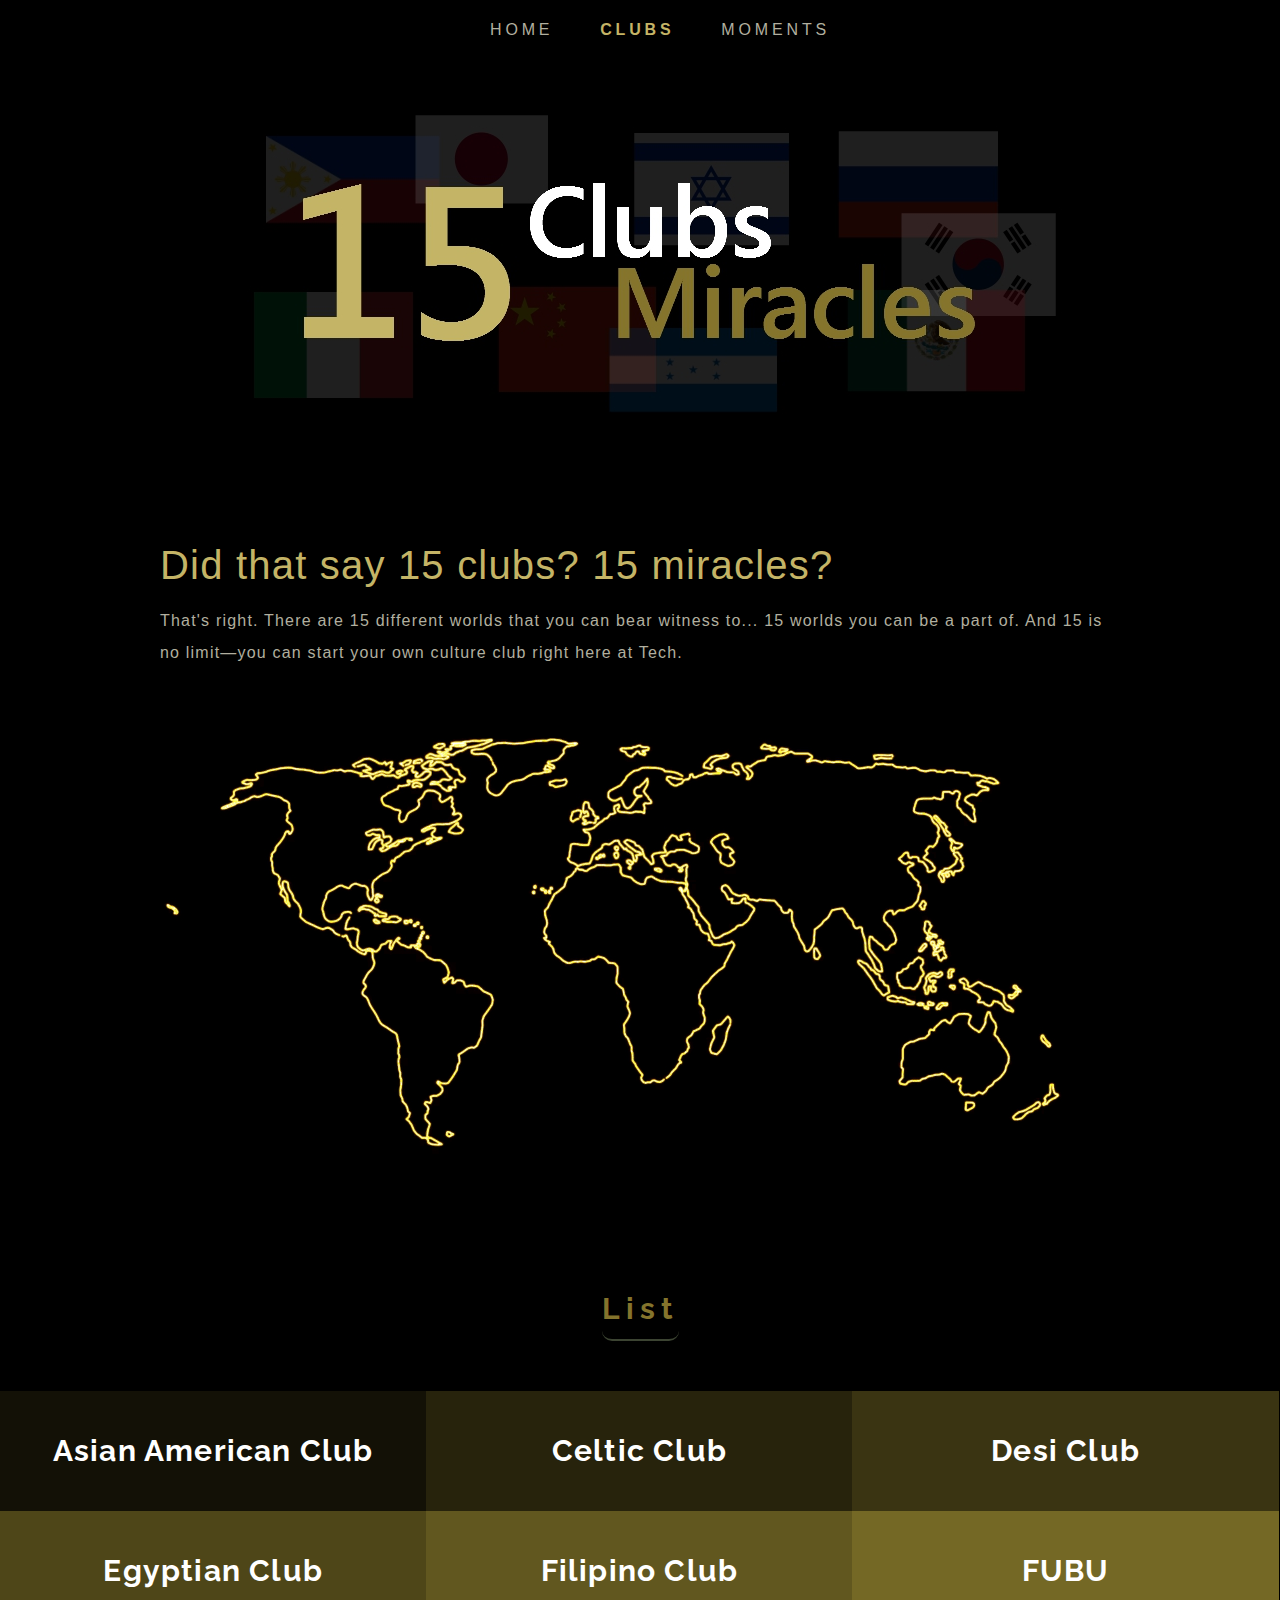
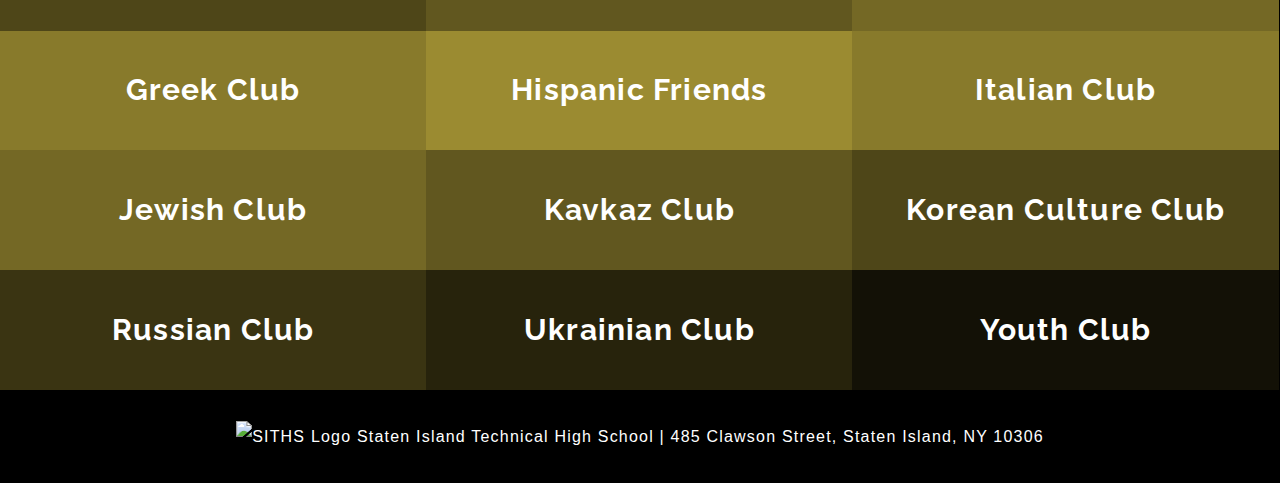
==== clubs.html @ 0607d9da "Initial commit" ====
<!DOCTYPE html>

<html>

  <head>
    <meta charset="utf-8">
    <meta name="description" content="Multicultural is a well-known collection of performances of various culture clubs at Staten Island Technical High School.">
    <meta name="viewport" content="width=device-width, initial-scale=1.0">
    <meta name="author" content="Alvin Xiao">
    <title>Multicultural Clubs</title>
    <link rel="stylesheet" href="./css/style.css">
    <link href='https://fonts.googleapis.com/css?family=Verdana|Raleway|Oswald' rel='stylesheet'>
    <link rel="icon" href="img\favicon.ico">
  </head>


  <body>
    <header>
      <div class="container">
        <nav>
          <ul>
            <li><a href="index.html">Home</a></li>
            <li><a href="clubs.html"><span class="current">Clubs</span></a></li>
            <li><a href="moments.html">Moments</a></li>
          </ul>
        </nav>
      </div>
    </header>

    <section>
      <div class="container">
        <img src="img\clubsimg.jpg" alt="15 Clubs. 15 Miracles." class="clubs-centerimg">
      </div>
    </section>

    <section>
      <div class="container">
        <p id="clubs-headline">
          Did that say 15 clubs? 15 miracles?
        </p>
        <p id="clubs-text">
          That's right. There are 15 different worlds that you can bear witness to... 15 worlds you can be a part of.
          And 15 is no limit—you can start your own culture club right here at Tech.
        </p>
      </div>
    </section>

    <section>
      <div class="container">
        <img src="img\worldimg.jpg" alt="People"  class="clubs-centerimg" id="clubs-worldimg">
      </div>
    </section>

    <section>
      <div class="container">
        <h1 class="subtitle" id="clubs-padding">List</h1>
      </div>
    </section>

    <section>
      <div id="clubs-aac" class="clubs-list">
        <h2>Asian American Club</h2>
      </div>
      <div id="clubs-celtic" class="clubs-list">
        <h2>Celtic Club</h2>
      </div>
      <div id="clubs-desi" class="clubs-list">
        <h2>Desi Club</h2>
      </div>
      <div id="clubs-egyptian" class="clubs-list">
        <h2>Egyptian Club</h2>
      </div>
      <div id="clubs-filipino" class="clubs-list">
        <h2>Filipino Club</h2>
      </div>
      <div id="clubs-fubu" class="clubs-list">
        <h2>FUBU</h2>
      </div>
      <div id="clubs-greek" class="clubs-list">
        <h2>Greek Club</h2>
      </div>
      <div id="clubs-hispanic" class="clubs-list">
        <h2>Hispanic Friends</h2>
      </div>
      <div id="clubs-italian" class="clubs-list">
        <h2>Italian Club</h2>
      </div>
      <div id="clubs-jewish" class="clubs-list">
        <h2>Jewish Club</h2>
      </div>
      <div id="clubs-kavkaz" class="clubs-list">
        <h2>Kavkaz Club</h2>
      </div>
      <div id="clubs-korean" class="clubs-list">
        <h2>Korean Culture Club</h2>
      </div>
      <div id="clubs-russian" class="clubs-list">
        <h2>Russian Club</h2>
      </div>
      <div id="clubs-ukrainian" class="clubs-list">
        <h2>Ukrainian Club</h2>
      </div>
      <div id="clubs-youth" class="clubs-list">
        <h2>Youth Club</h2>
      </div>
    </section>

    <footer>
      <div class="container">
        <a href="http://www.siths.org" target="_blank"><img src="http://www.siths.org/pics/header_logo.png" alt="SITHS Logo"></a>
        <span><a href="http://www.siths.org" target="_blank">Staten Island Technical High School</a> | 485 Clawson Street, Staten Island, NY 10306</span>
      </div>
    </footer>

  </body>

</html>
---- css/style.css ----
body{
  font-size: 100%;
  font-family: 'Verdana', sans-serif;
  color: #b1af9f;
  line-height: 2;
  margin: 0;
  padding: 0;
  background-color: #000;
  box-sizing: border-box;
  letter-spacing: 1.2px
}

.container{
  width: 75%;
  margin:auto;
  padding: inherit;
}

header{
  font-size: 12px;
  font-family: 'Raleway', sans-serif;
  letter-spacing: 0.3vw;
  text-align: center;
  line-height: 1;
  padding-top: 5px;
}

header a{
  color: #b1af9f;
  font-size: 16px;
  font-family: sans-serif;
  text-decoration: none;
  text-transform: uppercase;
}

header li{
  float:3px;
  display: inline;
  padding: 0 20px 0 20px
}

.current{
  font-weight: bold;
  color: #c4b466
}

header a:hover{
  font-weight: bold;
  color: #c4b466
}

#home-showcase{
  font-size: 12px;
  font-family: 'Raleway', sans-serif;
  letter-spacing: 0.3vw;
  text-align: center;
  line-height: 1;
  padding-top: 10px;
  padding-bottom: 10px;
  background-image: url('../img/backgroundimg.jpg');
  background-repeat: no-repeat;
  background-size: cover;
  background-position: center;
  height: 100%
}

#home-showcase h1{
  color: #fff;
  font-size: 6vw;
  letter-spacing: 2.5vw;
  padding-top: 1.75em
}

#home-showcase h2{
  font-size: 2vw;
  padding-bottom: 5em;
  color: #c4b466
}

#home-headline{
  color: #c4b466;
  font-family: 'Oswald', sans-serif;
  font-size: 40px;
  padding: 40px 0 0 5vw;
}

#home-closingline{
  color: #c4b466;
  font-family: 'Oswald', sans-serif;
  font-size: 40px;
  padding: 0 10vw 0 0;
  text-align: right;
}

.subtitle{
  color:#84742c;
  font-size: 30px;
  font-family: 'Raleway', sans-serif;
  letter-spacing: 6px;
  text-align: center;
  display: table;
  margin: auto;
  border-bottom: #3c4432 solid 2px;
  border-radius: 10px;
  clear: both;
  padding-top: 60px
}

#home-boxes{
  margin-top: 20px;
  padding-top: 30px
}

.box{
  font-size: 15px;
  float: left;
  width: 30%;
  text-align: center;
  padding: 0 15px 0 15px;
}

@media screen and (max-width: 1204px){
  .box{
    width: 100%
  }
}

h4{
  color:#c4b466
}

footer{
  color: #fff;
  clear: both;
  padding: 15px 0
}

footer div{
  text-align: center;
}

footer a img{
  vertical-align: middle;
}

footer span{
  vertical-align: middle;
}

footer a{
  color: #fff;
  text-decoration: none;
}

footer a:hover{
  text-decoration: underline;
  color: #c4b466
}

.clubs-centerimg{
  display: block;
  margin-left: auto;
  margin-right: auto;
  padding-top: 60px;
  max-width: 100%;
  height: auto;
}

#clubs-headline{
  color: #c4b466;
  font-size: 40px;
  margin-bottom: 0;
  margin-top: 100px
}

#clubs-text{
  margin-top: 0;
  margin-bottom: 0
}

#clubs-worldimg{
  padding: 5px 0
}

#clubs-padding{
  margin-bottom: 50px
}

.clubs-list{
  color: #fff;
  font-family: 'Raleway', sans-serif;
  font-size: 20px;
  padding: 5px 0;
  text-align: center;
  width: 33.3%;
  display: inline;
  float: left;
}

#clubs-aac, #clubs-youth{
  background-color: #131106;
}
#clubs-celtic, #clubs-ukrainian{
  background-color: #27230c;
}
#clubs-desi, #clubs-russian{
  background-color: #3a3412;
}
#clubs-egyptian, #clubs-korean{
  background-color: #4e4618;
}
#clubs-filipino, #clubs-kavkaz{
  background-color: #61571f;
}
#clubs-fubu, #clubs-jewish{
  background-color: #746825;
}
#clubs-greek, #clubs-italian{
  background-color: #887a2b;
}
#clubs-hispanic{
  background-color: #9b8b31;
}

@media screen and (max-width: 980px){
  .clubs-list{
    width: 50%
  }
}

@media screen and (max-width: 660px){
  .clubs-list{
    width: 100%
  }
}

#moments-headline{
  font-size: 150px;
  font-family: 'Oswald', sans-serif;
  color: #c4b466;
  text-align: center;
  padding: 100px 0 0 0;
  margin: 0;
  letter-spacing: 15px;
  line-height: 1;
}

#moments-closingline{
  font-size: 60px;
  font-family: 'Raleway', sans-serif;
  color: #fff;
  text-align: center;
  padding: 0;
  margin: 0;
  line-height: 1;
  text-shadow: 4px 4px 6px #c4b466;
}

.container2{
  width: 100%;
  margin: auto;
  padding: inherit;
}

.img-box{
  width: 50%;
  height: auto;
  float: left;
}

@media screen and (max-width: 820px){
  .img-box{
    width: 100%;
    float: none;
  }
}

@media screen and (max-width: 450px){
  .img-box{
    width: 100%;
    float: none;
  }
}
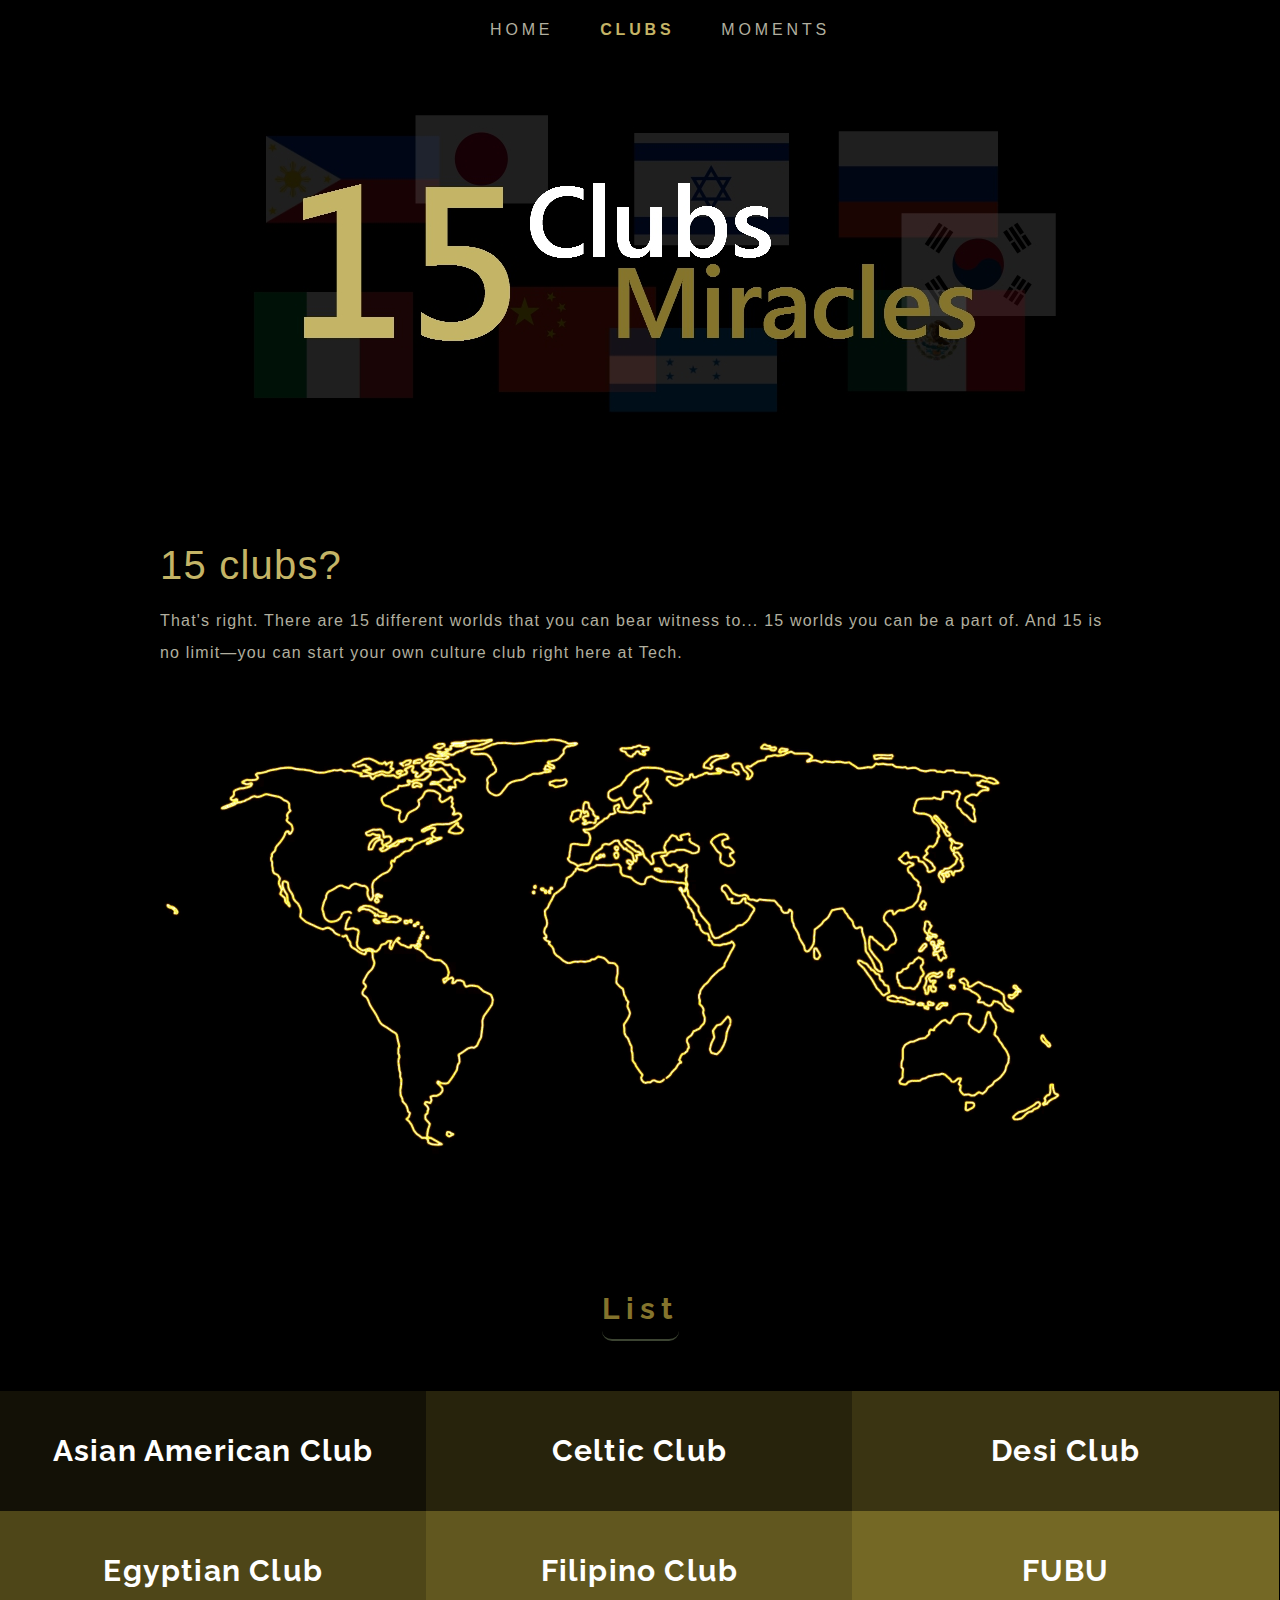
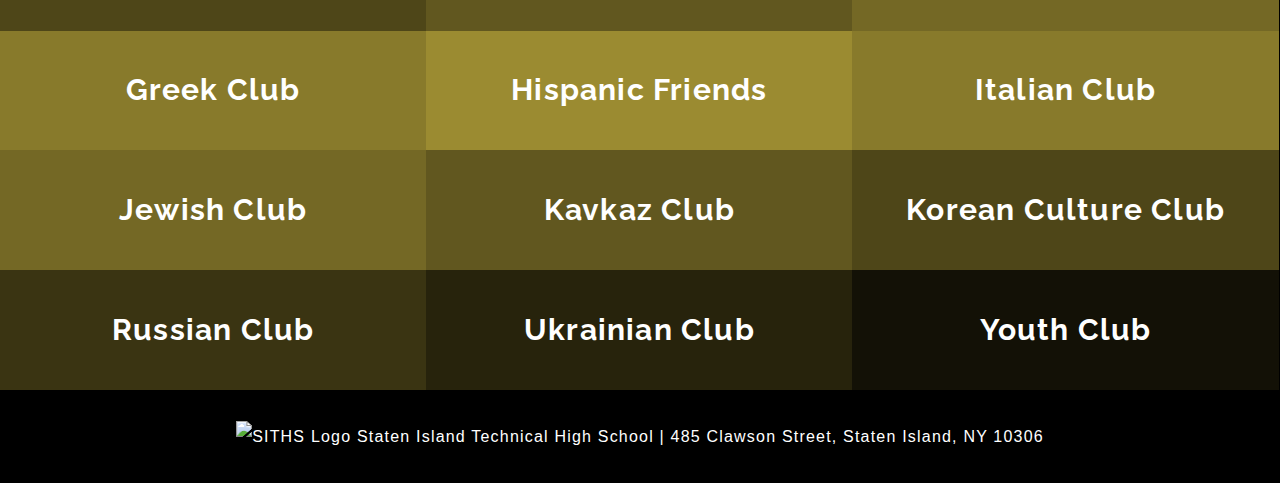
==== commit 6c526d00: "Update clubs.html" ====
--- a/clubs.html
+++ b/clubs.html
@@ -9,7 +9,9 @@
     <meta name="author" content="Alvin Xiao">
     <title>Multicultural Clubs</title>
     <link rel="stylesheet" href="./css/style.css">
-    <link href='https://fonts.googleapis.com/css?family=Verdana|Raleway|Oswald' rel='stylesheet'>
+    <link href='https://fonts.googleapis.com/css?family=Verdana' rel='stylesheet'>
+    <link href='https://fonts.googleapis.com/css?family=Raleway' rel='stylesheet'>
+    <link href='https://fonts.googleapis.com/css?family=Oswald' rel='stylesheet'>
     <link rel="icon" href="img\favicon.ico">
   </head>
 
@@ -36,7 +38,7 @@
     <section>
       <div class="container">
         <p id="clubs-headline">
-          Did that say 15 clubs? 15 miracles?
+          15 clubs?
         </p>
         <p id="clubs-text">
           That's right. There are 15 different worlds that you can bear witness to... 15 worlds you can be a part of.
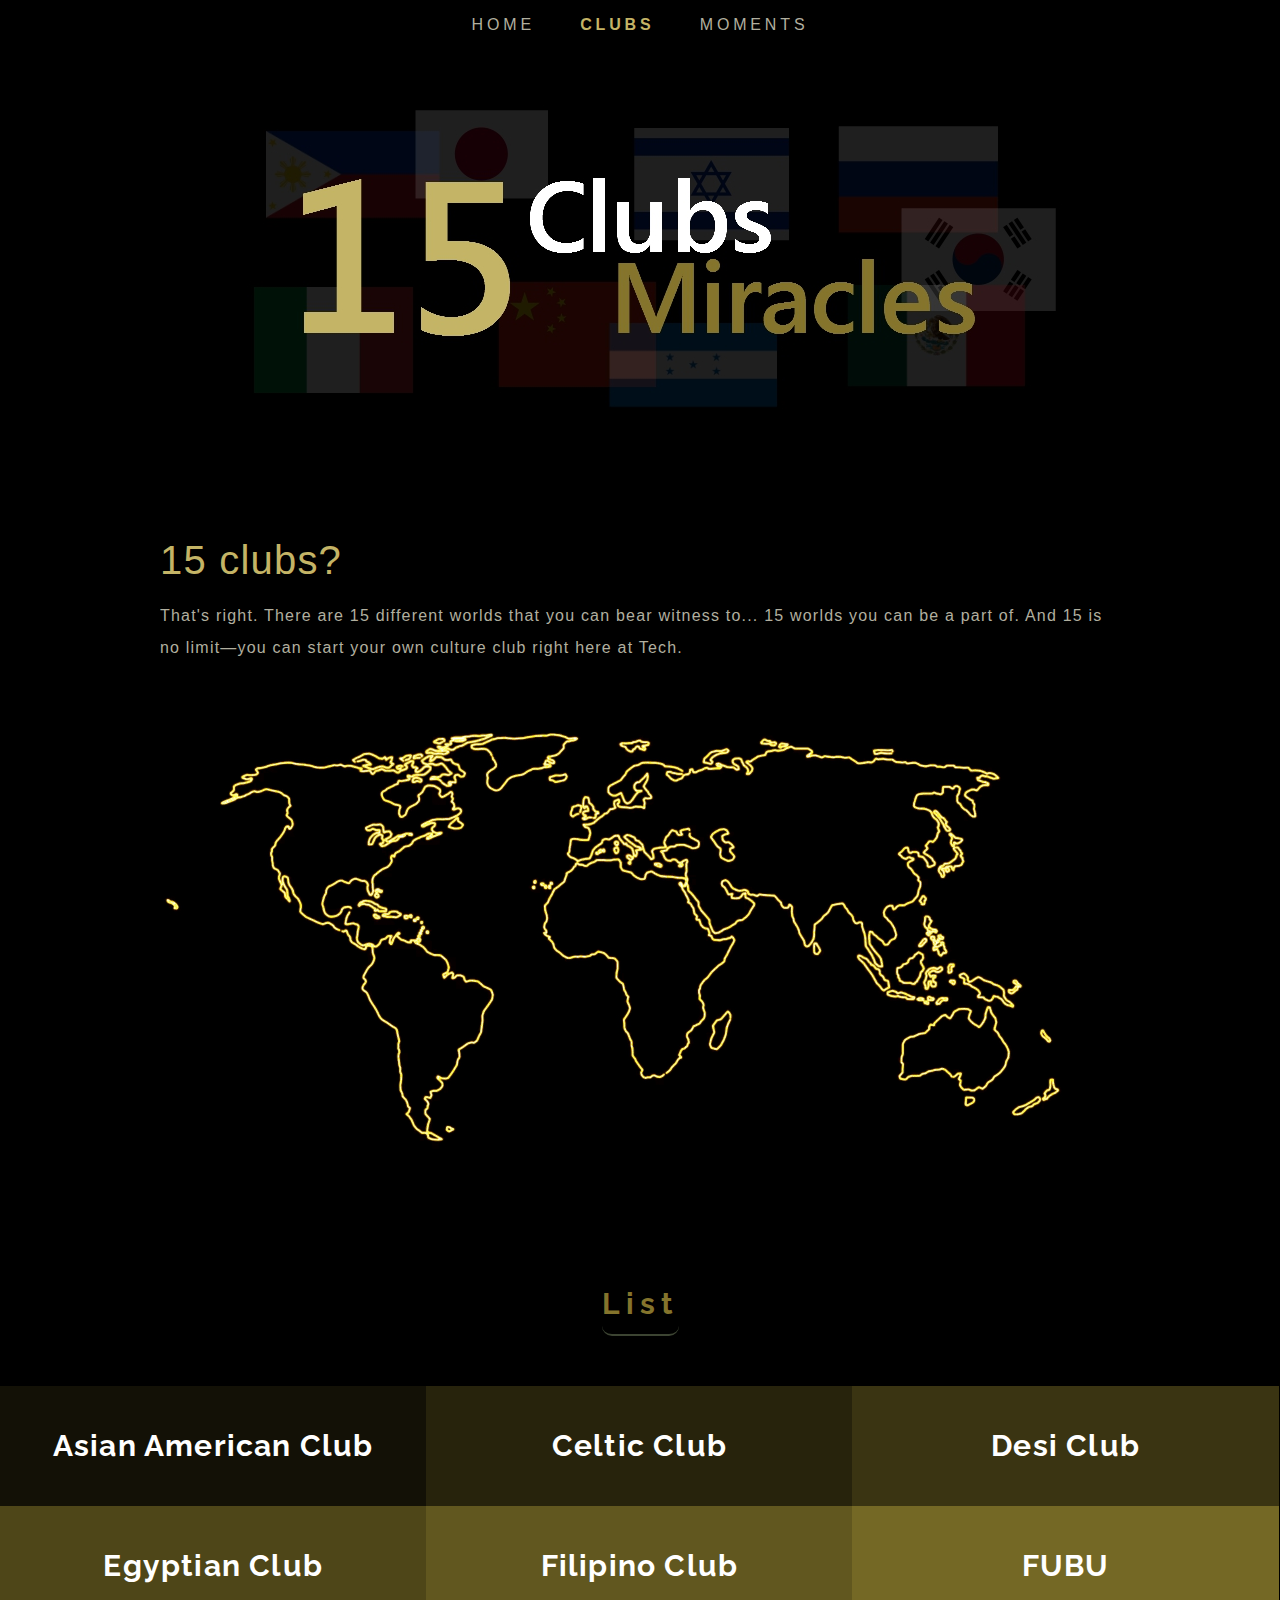
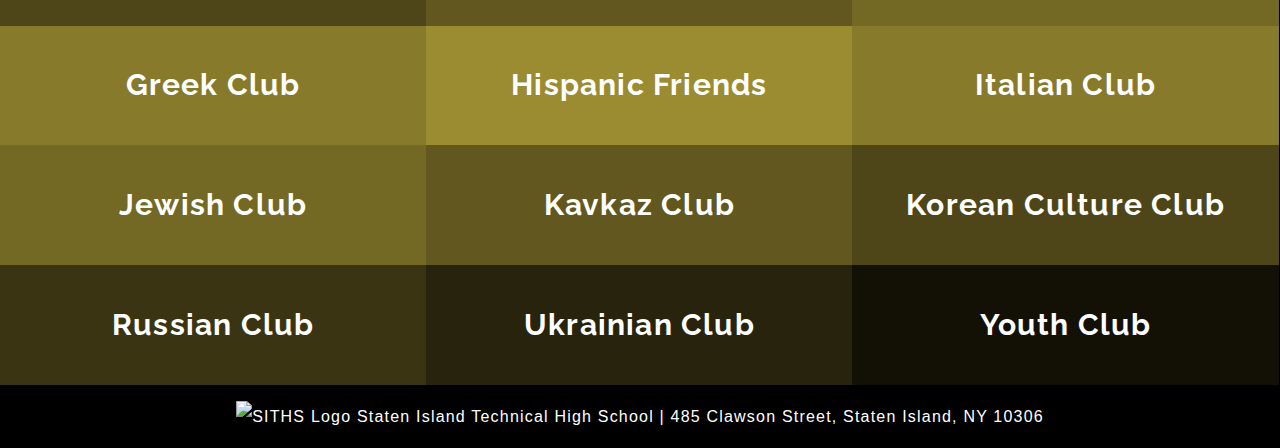
==== commit d21cc1ae: "Update clubs.html" ====
--- a/clubs.html
+++ b/clubs.html
@@ -30,9 +30,7 @@
     </header>
 
     <section>
-      <div class="container">
-        <img src="img\clubsimg.jpg" alt="15 Clubs. 15 Miracles." class="clubs-centerimg">
-      </div>
+      <img src="img\clubsimg.jpg" alt="15 Clubs. 15 Miracles." class="clubs-centerimg">
     </section>
 
     <section>
--- a/css/style.css
+++ b/css/style.css
@@ -13,7 +13,7 @@
 .container{
   width: 75%;
   margin:auto;
-  padding: inherit;
+  overflow: hidden;
 }
 
 header{
@@ -23,6 +23,10 @@
   text-align: center;
   line-height: 1;
   padding-top: 5px;
+}
+
+header ul{
+  padding-left: 0
 }
 
 header a{
@@ -34,9 +38,14 @@
 }
 
 header li{
-  float:3px;
   display: inline;
-  padding: 0 20px 0 20px
+  padding: 5px 1.5vw 0 1.5vw
+}
+
+@media screen and (max-width: 300px){
+  header li{
+    padding: 500px 0.5vw 0.5vw
+  }
 }
 
 .current{
@@ -77,17 +86,44 @@
   color: #c4b466
 }
 
+#home-showcase h3{
+  font-size: 0
+}
+
+@media screen and (max-width: 767px){
+  #home-showcase h1{
+    font-size: 0
+  }
+  
+  #home-showcase h2{
+    font-size: 0
+  }
+  
+  #home-showcase h3{
+    color: #fff;
+    font-size: 15vw;
+    letter-spacing: 3vw;
+    padding-top: 0.5em;
+    font-family: 'Raleway', sans-serif;
+    text-align: center
+  }
+  
+  #home-headline{
+    margin-top: 0
+  }
+}
+
 #home-headline{
   color: #c4b466;
   font-family: 'Oswald', sans-serif;
-  font-size: 40px;
+  font-size: 38px;
   padding: 40px 0 0 5vw;
 }
 
 #home-closingline{
   color: #c4b466;
   font-family: 'Oswald', sans-serif;
-  font-size: 40px;
+  font-size: 38px;
   padding: 0 10vw 0 0;
   text-align: right;
 }
@@ -116,12 +152,13 @@
   float: left;
   width: 30%;
   text-align: center;
-  padding: 0 15px 0 15px;
+  padding: 0 15px;
 }
 
 @media screen and (max-width: 1204px){
   .box{
-    width: 100%
+    width: 100%;
+    padding: 0
   }
 }
 
@@ -256,6 +293,17 @@
   text-shadow: 4px 4px 6px #c4b466;
 }
 
+@media screen and (max-width: 500px){
+  #moments-headline{
+    font-size: 80px;
+    padding-top: 50px
+  }
+
+  #moments-closingline{
+    font-size: 32px;
+  }
+}
+
 .container2{
   width: 100%;
   margin: auto;
